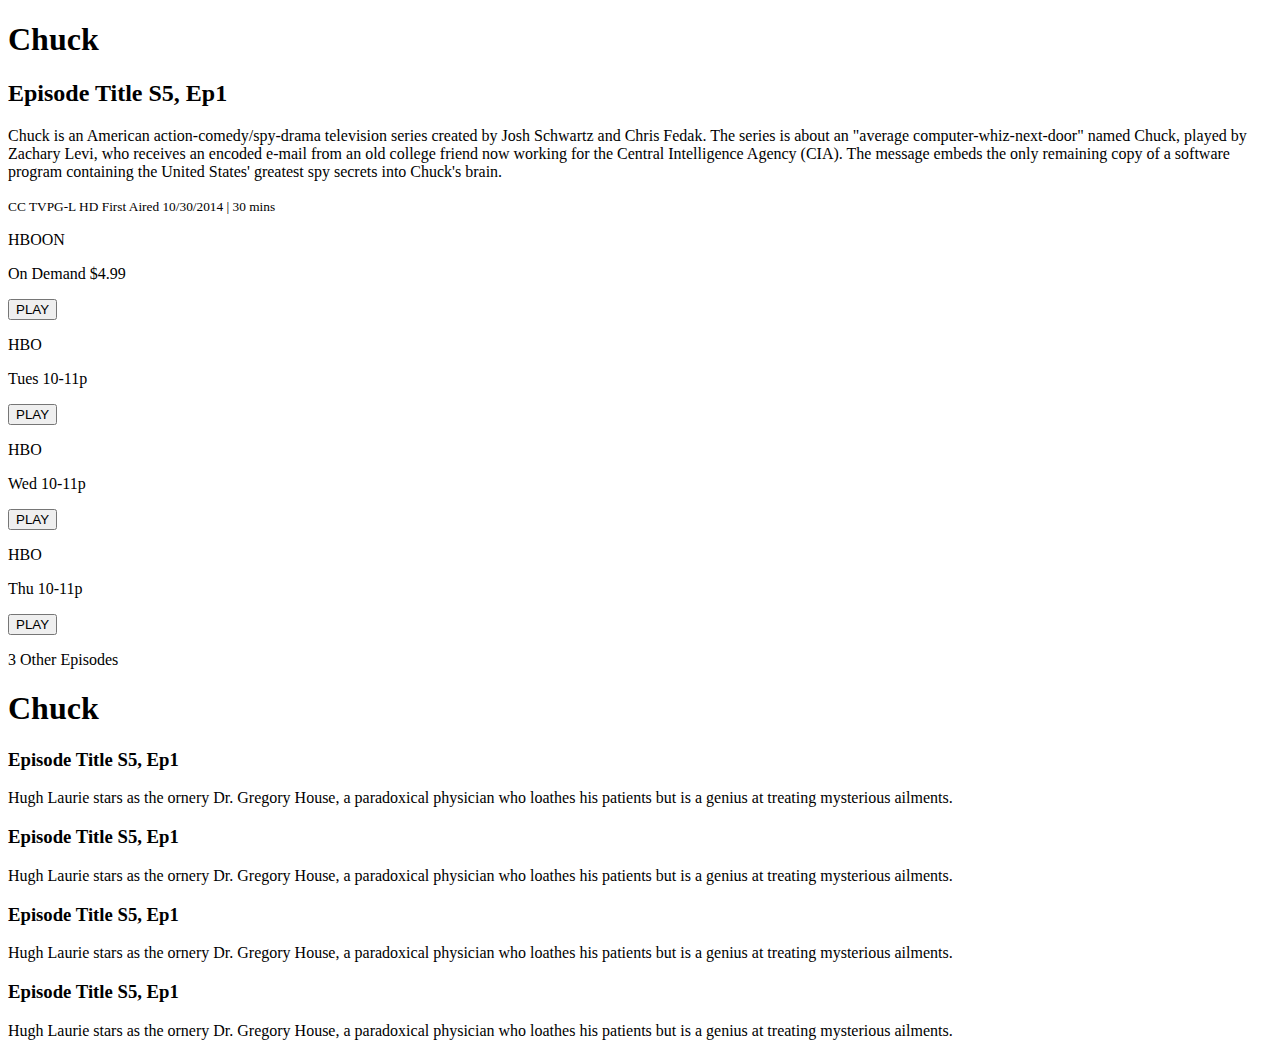
==== v1/index.html @ 3cca4b2e "lots of prototype testing" ====
<!DOCTYPE html>  
<html>
	<head>
		<meta charset="UTF-8">
		<meta name="Unified Guide" content="Quick Views">
		<meta name="viewport" content="width=device-width, initial-scale=1">
		<title>Quickview Prototype</title>

		<link rel="stylesheet" type="text/css" href="v1/main.css">
		<link rel="stylesheet" type="text/css" href="v1/normalize.css">
		<link rel="stylesheet" type="text/css" href="v1/style.css">
	</head>

	<body class="#">
		<div class="quick-view-description">
			<div class="quick-view-header"><h1 class="content-title">Chuck</h1></div>
			
			<div class="quick-view-subheader"><h2 class="subheader">Episode Title S5, Ep1</h2></div>
			
			<div class="#"><p class="description">Chuck is an American action-comedy/spy-drama television series created by Josh Schwartz and Chris Fedak. The series is about an "average computer-whiz-next-door" named Chuck, played by Zachary Levi, who receives an encoded e-mail from an old college friend now working for the Central Intelligence Agency (CIA). The message embeds the only remaining copy of a software program containing the United States' greatest spy secrets into Chuck's brain.</p></div>

			<div class="quick-view-tags">
				<p class="tags"><small> 
					<span class="badge">CC</span>
					<span class="badge">TVPG-L</span>
					<span class="badge">HD</span>
					<span>First Aired 10/30/2014</span> |
					<span>30 mins</span>
				</small></p>
			</div><!-- end quick-view-tags -->
		</div><!-- end quick-view-description -->
		
		<div class="customer-actions">
			<div class="content-actions">
				<div class="first-half">
					<div class="content-channel1">
						<p class="content-channel2">HBOON</p>
					</div>
					<div class="service-duration">
						<p class="content-duration">On Demand $4.99</p>
					</div>
				</div>	
				<div class="second-half">
					<div class="quick-view-buttons">
						<button class="btn">PLAY</button>
					</div>
				</div>
			</div><!-- end content-actions -->

			<div class="content-actions">
				<div class="first-half">	
					<div class="content-channel1">
						<p class="content-channel2">HBO</p>
					</div>
					<div class="service-duration">
						<p class="content-duration">Tues 10-11p</p>
					</div>
				</div>
				<div class="second-half">
					<div class="quick-view-buttons">
						<button class="btn">PLAY</button>
					</div>
				</div>	
			</div><!-- end content-actions -->

			<div class="content-actions">
				<div class="first-half">
					<div class="content-channel1">
						<p class="content-channel2">HBO</p>
					</div>
					<div class="service-duration">
						<p class="content-duration">Wed 10-11p</p>
					</div>
				</div>
				<div class="second-half">
					<div class="quick-view-buttons">
						<button class="btn">PLAY</button>
					</div>
				</div>
			</div><!-- end content-actions -->

			<div class="content-actions">
				<div class="first-half">
					<div class="content-channel1">
						<p class="content-channel2">HBO</p>
					</div>
					<div class="service-duration">
						<p class="content-duration">Thu 10-11p</p>
					</div>
				</div>
				<div class="second-half">
					<div class="quick-view-buttons">
						<button class="btn">PLAY</button>
					</div>
				</div>
			</div><!-- end content-actions -->

			<div class="quick-view-more"><p>3 Other Episodes</p></div>

			<div class="quick-view-options">
				<div class="program-title">
					<h1 class="content-title">Chuck</h1>
				</div>

				<div class="episode-title">
					<h3 class="#">Episode Title <span class="#">S5, Ep1</span></h3>
				</div>
				<div class="episode-description">
					<p>Hugh Laurie stars as the ornery Dr. Gregory House, a paradoxical physician who loathes his patients but is a genius at treating mysterious ailments.</p>
				</div>

				<div class="episode-title">
					<h3 class="#">Episode Title <span class="#">S5, Ep1</span></h3>
				</div>
				<div class="episode-description">
					<p>Hugh Laurie stars as the ornery Dr. Gregory House, a paradoxical physician who loathes his patients but is a genius at treating mysterious ailments.</p>
				</div>

				<div class="episode-title">
					<h3 class="#">Episode Title <span class="#">S5, Ep1</span></h3>
				</div>
				<div class="episode-description">
					<p>Hugh Laurie stars as the ornery Dr. Gregory House, a paradoxical physician who loathes his patients but is a genius at treating mysterious ailments.</p>
				</div>

				<div class="episode-title">
					<h3 class="#">Episode Title <span class="#">S5, Ep1</span></h3>
				</div>
				<div class="episode-description">
					<p>Hugh Laurie stars as the ornery Dr. Gregory House, a paradoxical physician who loathes his patients but is a genius at treating mysterious ailments.</p>
				</div>
			</div><!-- end quick-view-options -->
		</div><!-- end customer-actions -->
	</body>
</html>
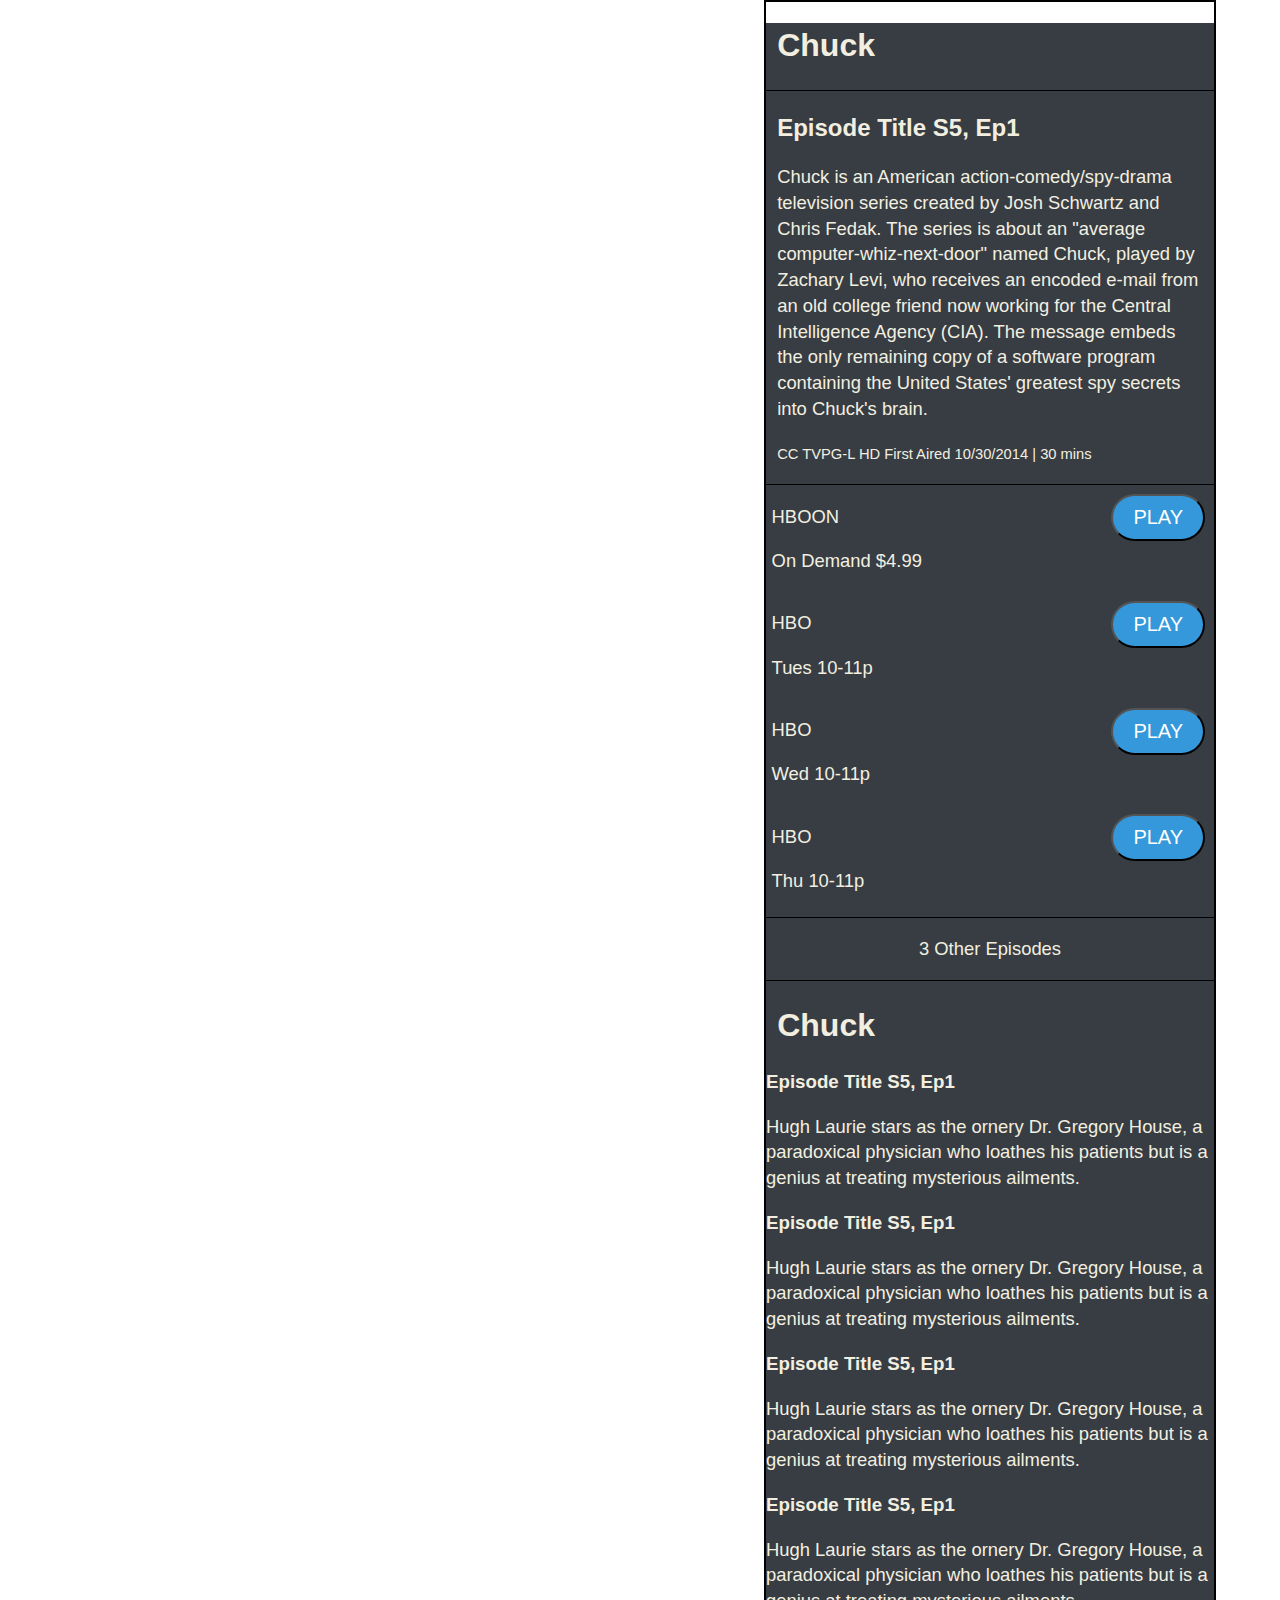
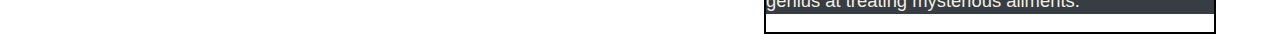
==== commit 79f9cf7d: "1st part of modal working, next is modal for More Episodes" ====
--- a/v1/index.html
+++ b/v1/index.html
@@ -6,9 +6,9 @@
 		<meta name="viewport" content="width=device-width, initial-scale=1">
 		<title>Quickview Prototype</title>
 
-		<link rel="stylesheet" type="text/css" href="v1/main.css">
-		<link rel="stylesheet" type="text/css" href="v1/normalize.css">
-		<link rel="stylesheet" type="text/css" href="v1/style.css">
+		<link rel="stylesheet" type="text/css" href="main.css">
+		<link rel="stylesheet" type="text/css" href="normalize.css">
+		<link rel="stylesheet" type="text/css" href="style.css">
 	</head>
 
 	<body class="#">
--- a/v1/main.css
+++ b/v1/main.css
@@ -0,0 +1,304 @@
+/*! HTML5 Boilerplate v4.3.0 | MIT License | http://h5bp.com/ */
+
+/*
+ * What follows is the result of much research on cross-browser styling.
+ * Credit left inline and big thanks to Nicolas Gallagher, Jonathan Neal,
+ * Kroc Camen, and the H5BP dev community and team.
+ */
+
+/* ==========================================================================
+   Base styles: opinionated defaults
+   ========================================================================== */
+
+html,
+button,
+input, 
+select,
+textarea {
+    color: #222;
+}
+
+html {
+    font-size: 1em;
+    line-height: 1.4;
+}
+
+/*
+ * Remove text-shadow in selection highlight: h5bp.com/i
+ * These selection rule sets have to be separate.
+ * Customize the background color to match your design.
+ */
+
+::-moz-selection {
+    background: #b3d4fc;
+    text-shadow: none;
+}
+
+::selection {
+    background: #b3d4fc;
+    text-shadow: none;
+}
+
+/*
+ * A better looking default horizontal rule
+ */
+
+hr {
+    display: block;
+    height: 1px;
+    border: 0;
+    border-top: 1px solid #ccc;
+    margin: 1em 0;
+    padding: 0;
+}
+
+/*
+ * Remove the gap between images, videos, audio and canvas and the bottom of
+ * their containers: h5bp.com/i/440
+ */
+
+audio,
+canvas,
+img,
+video {
+    vertical-align: middle;
+}
+
+/*
+ * Remove default fieldset styles.
+ */
+
+fieldset {
+    border: 0;
+    margin: 0;
+    padding: 0;
+}
+
+/*
+ * Allow only vertical resizing of textareas.
+ */
+
+textarea {
+    resize: vertical;
+}
+
+/* ==========================================================================
+   Browse Happy prompt
+   ========================================================================== */
+
+.browsehappy {
+    margin: 0.2em 0;
+    background: #ccc;
+    color: #000;
+    padding: 0.2em 0;
+}
+
+/* ==========================================================================
+   Author's custom styles
+   ========================================================================== */
+
+
+
+
+
+
+
+
+
+
+
+
+
+
+
+
+
+/* ==========================================================================
+   Helper classes
+   ========================================================================== */
+
+/*
+ * Image replacement
+ */
+
+.ir {
+    background-color: transparent;
+    border: 0;
+    overflow: hidden;
+    /* IE 6/7 fallback */
+    *text-indent: -9999px;
+}
+
+.ir:before {
+    content: "";
+    display: block;
+    width: 0;
+    height: 150%;
+}
+
+/*
+ * Hide from both screenreaders and browsers: h5bp.com/u
+ */
+
+.hidden {
+    display: none !important;
+    visibility: hidden;
+}
+
+/*
+ * Hide only visually, but have it available for screenreaders: h5bp.com/v
+ */
+
+.visuallyhidden {
+    border: 0;
+    clip: rect(0 0 0 0);
+    height: 1px;
+    margin: -1px;
+    overflow: hidden;
+    padding: 0;
+    position: absolute;
+    width: 1px;
+}
+
+/*
+ * Extends the .visuallyhidden class to allow the element to be focusable
+ * when navigated to via the keyboard: h5bp.com/p
+ */
+
+.visuallyhidden.focusable:active,
+.visuallyhidden.focusable:focus {
+    clip: auto;
+    height: auto;
+    margin: 0;
+    overflow: visible;
+    position: static;
+    width: auto;
+}
+
+/*
+ * Hide visually and from screenreaders, but maintain layout
+ */
+
+.invisible {
+    visibility: hidden;
+}
+
+/*
+ * Clearfix: contain floats
+ *
+ * For modern browsers
+ * 1. The space content is one way to avoid an Opera bug when the
+ *    `contenteditable` attribute is included anywhere else in the document.
+ *    Otherwise it causes space to appear at the top and bottom of elements
+ *    that receive the `clearfix` class.
+ * 2. The use of `table` rather than `block` is only necessary if using
+ *    `:before` to contain the top-margins of child elements.
+ */
+
+.clearfix:before,
+.clearfix:after {
+    content: " "; /* 1 */
+    display: table; /* 2 */
+}
+
+.clearfix:after {
+    clear: both;
+}
+
+/*
+ * For IE 6/7 only
+ * Include this rule to trigger hasLayout and contain floats.
+ */
+
+.clearfix {
+    *zoom: 1;
+}
+
+/* ==========================================================================
+   EXAMPLE Media Queries for Responsive Design.
+   These examples override the primary ('mobile first') styles.
+   Modify as content requires.
+   ========================================================================== */
+
+@media only screen and (min-width: 35em) {
+    /* Style adjustments for viewports that meet the condition */
+}
+
+@media print,
+       (-o-min-device-pixel-ratio: 5/4),
+       (-webkit-min-device-pixel-ratio: 1.25),
+       (min-resolution: 120dpi) {
+    /* Style adjustments for high resolution devices */
+}
+
+/* ==========================================================================
+   Print styles.
+   Inlined to avoid required HTTP connection: h5bp.com/r
+   ========================================================================== */
+
+@media print {
+    * {
+        background: transparent !important;
+        color: #000 !important; /* Black prints faster: h5bp.com/s */
+        box-shadow: none !important;
+        text-shadow: none !important;
+    }
+
+    a,
+    a:visited {
+        text-decoration: underline;
+    }
+
+    a[href]:after {
+        content: " (" attr(href) ")";
+    }
+
+    abbr[title]:after {
+        content: " (" attr(title) ")";
+    }
+
+    /*
+     * Don't show links for images, or javascript/internal links
+     */
+
+    .ir a:after,
+    a[href^="javascript:"]:after,
+    a[href^="#"]:after {
+        content: "";
+    }
+
+    pre,
+    blockquote {
+        border: 1px solid #999;
+        page-break-inside: avoid;
+    }
+
+    thead {
+        display: table-header-group; /* h5bp.com/t */
+    }
+
+    tr,
+    img {
+        page-break-inside: avoid;
+    }
+
+    img {
+        max-width: 100% !important;
+    }
+
+    @page {
+        margin: 0.5cm;
+    }
+
+    p,
+    h2,
+    h3 {
+        orphans: 3;
+        widows: 3;
+    }
+
+    h2,
+    h3 {
+        page-break-after: avoid;
+    }
+}
--- a/v1/style.css
+++ b/v1/style.css
@@ -0,0 +1,112 @@
+body {
+  float: right; 
+  width: 35%;
+  border: 2px solid black;
+  /*padding: 0px 3em;*/
+  margin-right: 4em; 
+  /*background-color: rgb(55, 61, 67);*/
+  color: rgb(243, 239, 224);
+}
+
+div.whole-quick-view {
+  background-color: rgb(55, 61, 67);
+  height: 100%;
+}
+
+p {
+  font-size: 1.15em;
+}
+
+div.quick-view-description {
+  border-bottom: 1px solid black;
+  /*background-color: rgb(55, 61, 67);*/
+}
+
+div.quick-view-description, div.customer-actions {
+  background-color: rgb(55, 61, 67); 
+}
+
+h1.content-title, h2.subheader, p.description, p.tags, p.content-channel2, p.content-duration {
+  /*padding: 0 1em;*/
+  padding: 0 2.5%;
+  /*background-color: rgb(55, 61, 67);*/
+}
+
+div.quick-view-header {
+  border-bottom: 1px solid black;
+}
+
+div.quick-view-subheader {
+  
+}
+
+h2.subheader {
+  
+}
+
+p.description {
+  
+}
+
+div.first-half {
+  width: 50%;
+
+  display: inline-block;
+}
+
+div.second-half {
+  /*width: 50%;*/
+  float: right;
+  display: inline-block;
+  margin: 2% 2% 0 0;
+}
+
+div.content-channel1, div.service-duration {
+  /*width: 50%;*/
+}
+
+/*button.btn {
+  float: right;
+}*/
+
+div.quick-view-buttons {
+  /*float: right;*/
+}
+
+div.quick-view-more {
+  text-align: center;
+  border-top: 1px solid black;
+  border-bottom: 1px solid black;
+  /*padding: 0 0;*/
+  margin: 1% 0 0.5% 0;
+} 
+
+
+
+
+.btn {
+  background: #3498db;
+  /*background-image: -webkit-linear-gradient(top, #3498db, #2980b9);
+  background-image: -moz-linear-gradient(top, #3498db, #2980b9);
+  background-image: -ms-linear-gradient(top, #3498db, #2980b9);
+  background-image: -o-linear-gradient(top, #3498db, #2980b9);
+  background-image: linear-gradient(to bottom, #3498db, #2980b9);*/
+  -webkit-border-radius: 28;
+  -moz-border-radius: 28;
+  border-radius: 3em;
+  font-family: Arial;
+  color: #ffffff;
+  font-size: 20px;
+  padding: 10px 20px 10px 20px;
+  text-decoration: none;
+}
+
+.btn:hover {
+  background: #3cb0fd;
+  background-image: -webkit-linear-gradient(top, #3cb0fd, #3498db);
+  background-image: -moz-linear-gradient(top, #3cb0fd, #3498db);
+  background-image: -ms-linear-gradient(top, #3cb0fd, #3498db);
+  background-image: -o-linear-gradient(top, #3cb0fd, #3498db);
+  background-image: linear-gradient(to bottom, #3cb0fd, #3498db);
+  text-decoration: none;
+} 